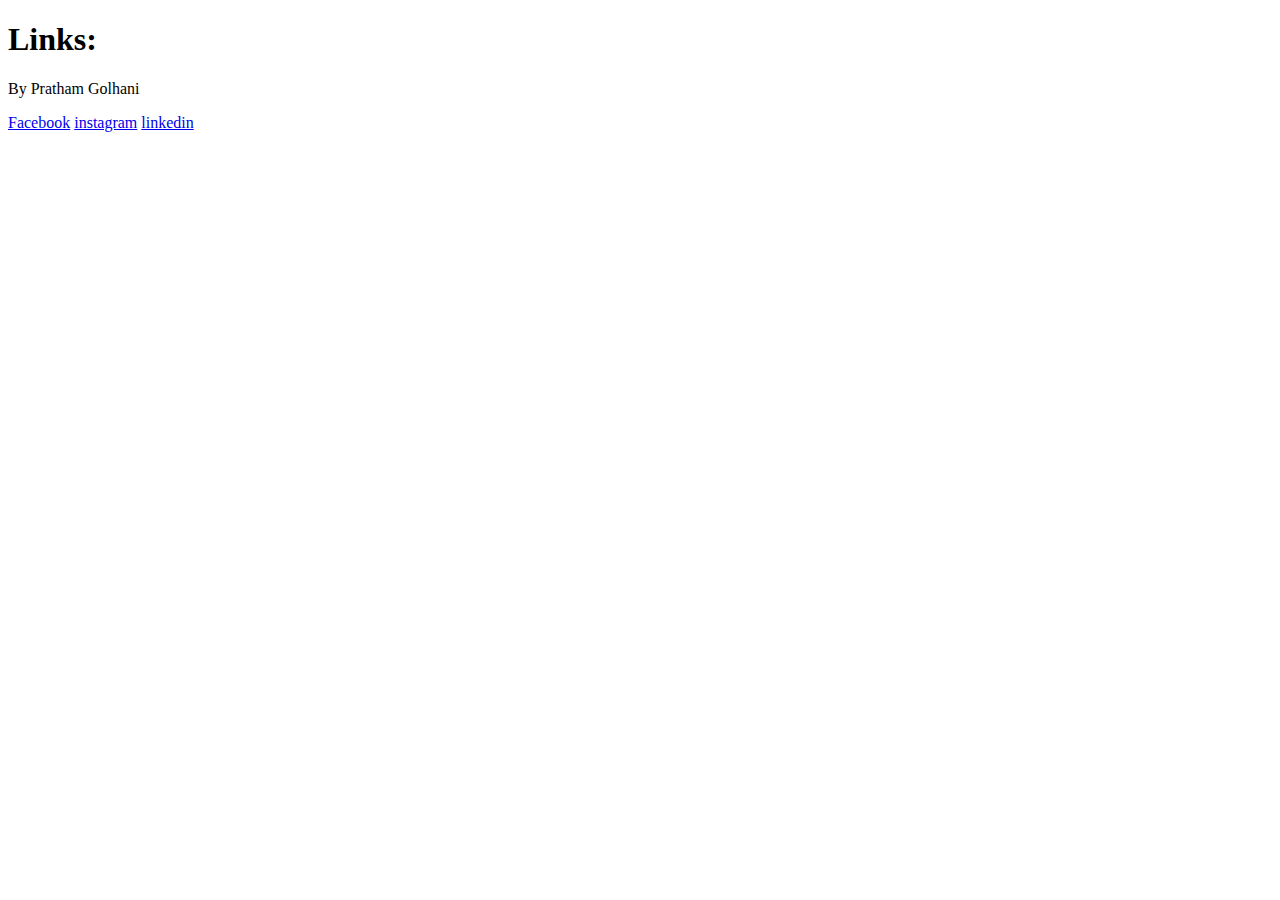
==== index.html @ c8157124 "initial commit" ====
<!DOCTYPE html>

<head>
    <title>Contact Page</title>
</head>

<body>
    <h1>Links:</h1>
    <p>By Pratham Golhani</p>
    <a href="https://www.facebook.com/profile.php?id=100007189846778">Facebook</a>
    <a href="https://www.instagram.com/p_golhani_2003/">instagram</a>
    <a href="https://www.linkedin.com/in/pratham-golhani-38450920a/">linkedin</a>
</body>

</html>
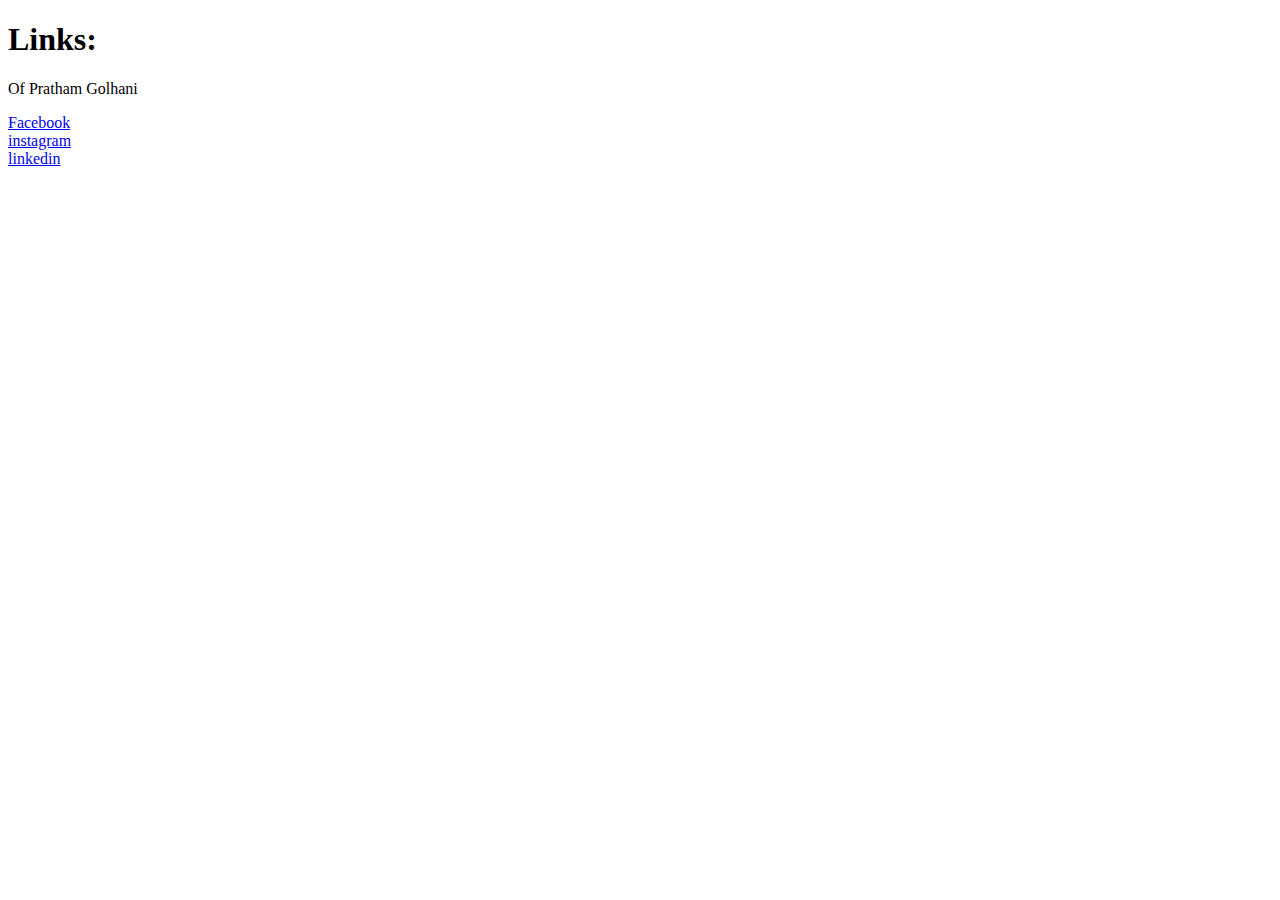
==== commit 021123cc: "Links in new line" ====
--- a/index.html
+++ b/index.html
@@ -6,9 +6,9 @@
 
 <body>
     <h1>Links:</h1>
-    <p>By Pratham Golhani</p>
-    <a href="https://www.facebook.com/profile.php?id=100007189846778">Facebook</a>
-    <a href="https://www.instagram.com/p_golhani_2003/">instagram</a>
+    <p>Of Pratham Golhani</p>
+    <a href="https://www.facebook.com/profile.php?id=100007189846778">Facebook</a><br>
+    <a href="https://www.instagram.com/p_golhani_2003/">instagram</a><br>
     <a href="https://www.linkedin.com/in/pratham-golhani-38450920a/">linkedin</a>
 </body>
 
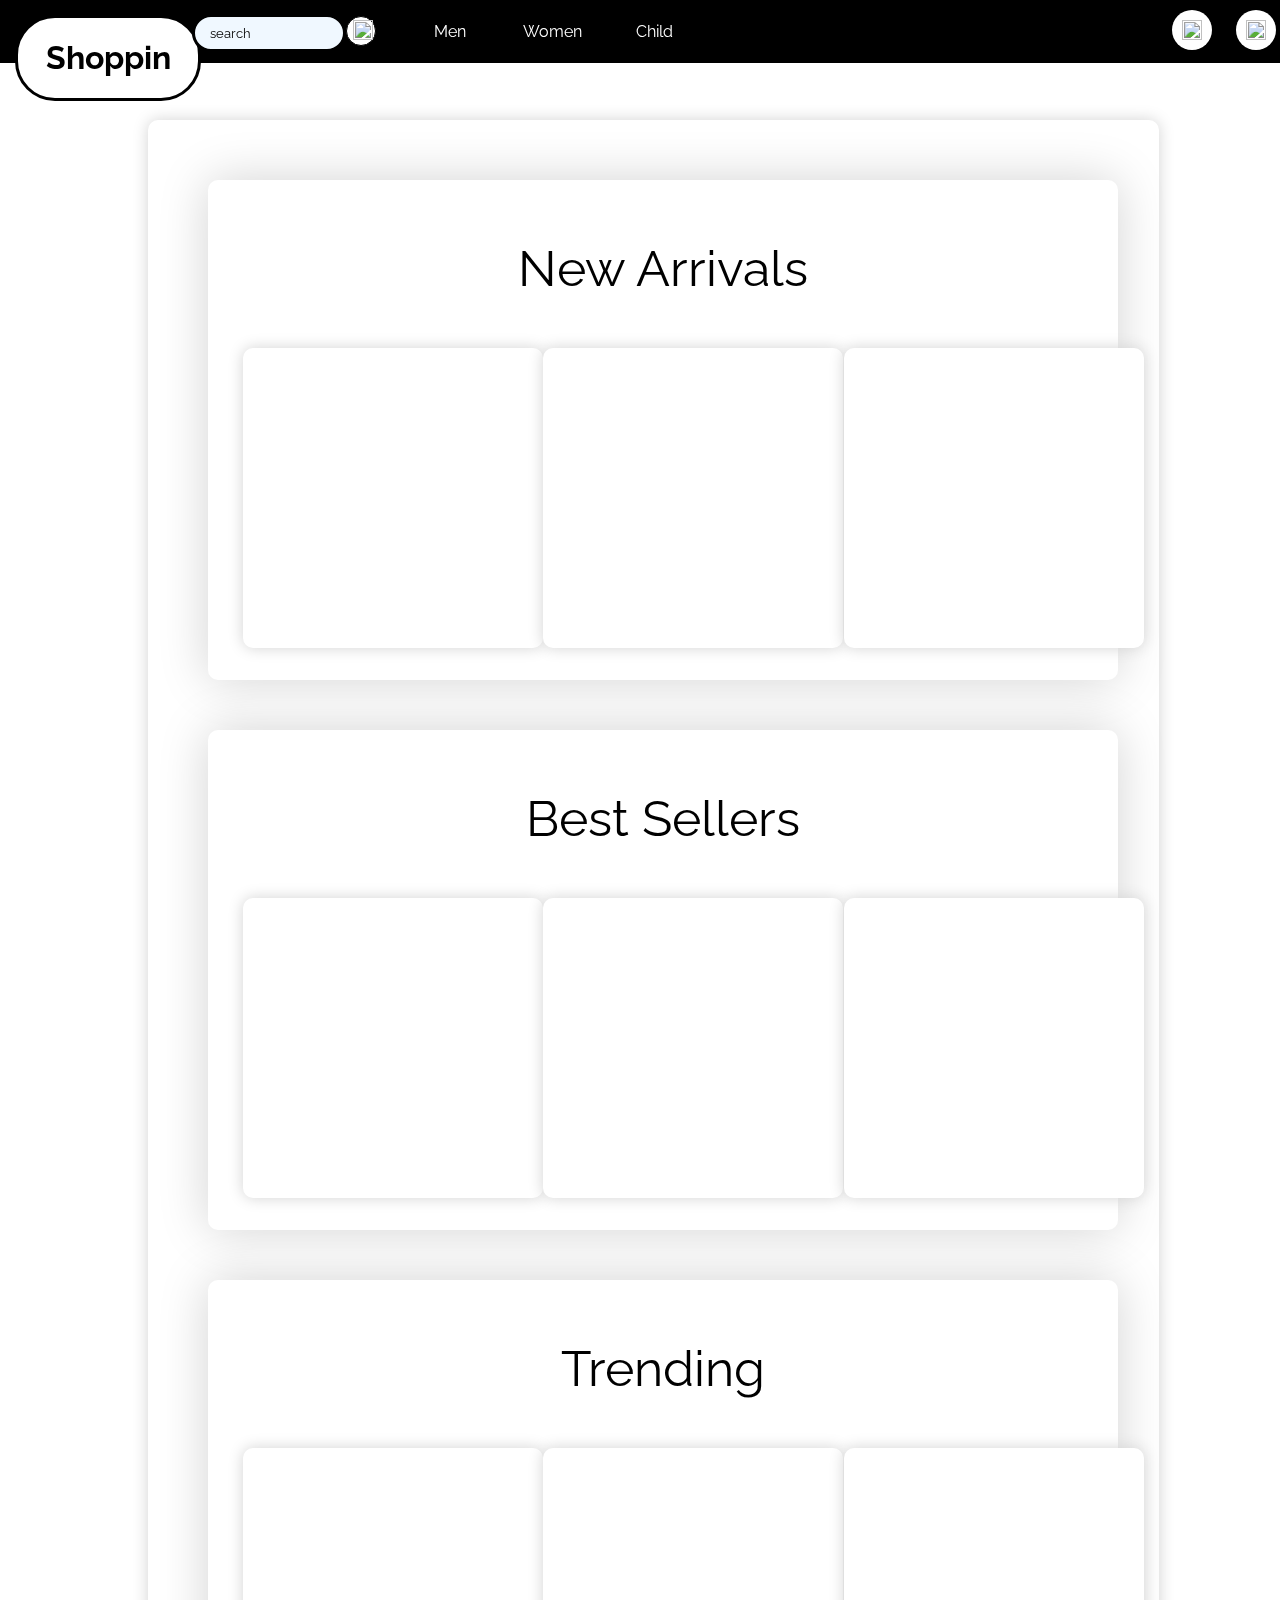
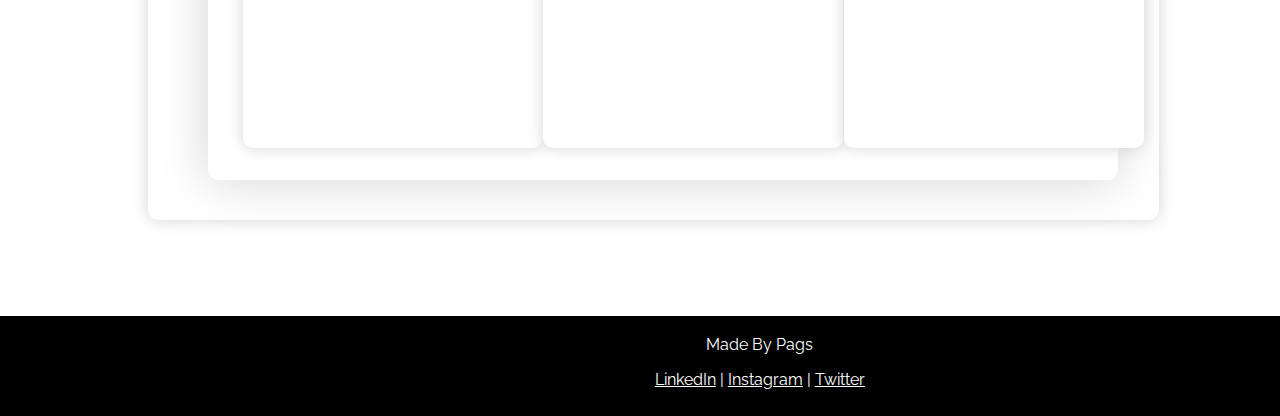
==== commit 74bfffec: "rename forntpage to index" ====
--- a/index.html
+++ b/index.html
@@ -1,15 +1,137 @@
-<!DOCTYPE html>
-
-<head>
-    <title>Contact Page</title>
-</head>
-
-<body>
-    <h1>Links:</h1>
-    <p>Of Pratham Golhani</p>
-    <a href="https://www.facebook.com/profile.php?id=100007189846778">Facebook</a><br>
-    <a href="https://www.instagram.com/p_golhani_2003/">instagram</a><br>
-    <a href="https://www.linkedin.com/in/pratham-golhani-38450920a/">linkedin</a>
-</body>
-
-</html>+<!DOCTYPE html>
+<html lang="en">
+<head>
+    <meta charset="UTF-8">
+    <meta http-equiv="X-UA-Compatible" content="IE=edge">
+    <meta name="viewport" content="width=device-width, initial-scale=1.0">
+    <title>Shoppin</title>
+    <link rel="stylesheet" href="frontstyle.css">
+    <link rel="preconnect" href="https://fonts.googleapis.com">
+    <link rel="preconnect" href="https://fonts.gstatic.com" crossorigin>
+    <link href="https://fonts.googleapis.com/css2?family=Raleway:wght@600&display=swap" rel="stylesheet">
+</head>
+<body>
+    <div class="navbar">
+        <div class="navbarname">
+            <h1>
+                <a href="frontpage.html">Shoppin</a>
+            </h1>
+        </div>
+        <div class="searching">
+            <input type="text" name="search" value="search" id="search">
+            <div>
+                <button id="searchicon" onclick="search();"><img src="https://www.freeiconspng.com/uploads/search-icon-png-21.png" alt="" height="20px" width="20px"></button>
+            </div>
+        </div>
+        <div class="navbarcategory">
+            <p  class="para">
+                <a href="cat.html">Men</a>
+            </p>
+        </div>
+        <div class="navbarcategory">
+            <p class="para">
+                <a href="cat.html">Women</a>
+            </p>
+        </div>
+        <div class="navbarcategory">
+            <p class="para">
+                <a href="cat.html">Child</a>
+            </p>
+        </div>
+        <div>
+        </div>
+        <div>
+            <div class="cartandlogin">
+               <img id="imgcart" src="https://www.freeiconspng.com/uploads/shopping-cart-icon-2.png" alt="" height="20px" width="20px"> 
+            </div>
+        </div>
+        <div>
+            <div class="cartandlogin">
+                <img id="imgcart" src="https://www.freeiconspng.com/uploads/person-icon-5.png" alt="" height="20px" width="20px">
+            </div>
+            
+        </div>
+    </div>
+    <div class="content">
+        <div class="first">
+            <p>
+                <br>
+                New Arrivals
+                <div class="second"> 
+                    <div class="third">
+                        <a href="https://www.amazon.in/STUDIO-NEXX-Washed-Denim-Casual/dp/B093ZB1PBP/ref=sr_1_6?pf_rd_i=1968024031&pf_rd_m=A1K21FY43GMZF8&pf_rd_p=0be41b9e-62b0-4d0c-81a1-ec2f182b9cc3&pf_rd_r=AXH17713651GQTF422P4&pf_rd_s=merchandised-search-13&pf_rd_t=101&qid=1651065191&refinements=p_n_material_browse:1974777031,p_72:1318476031&rnid=1318475031&s=apparel&sr=1-6" target="blank">
+                            <img src="https://m.media-amazon.com/images/I/519xijwncqS._UL1000_.jpg" alt="">
+                        </a>
+                    </div>
+                    <div class="third">
+                        <a href="https://www.amazon.in/dp/B08WRFVSWW/ref=s9_acsd_hps_bw_c2_x_3_i?pf_rd_m=A1K21FY43GMZF8&pf_rd_s=merchandised-search-11&pf_rd_r=2ZXWFSZH0DMYKZ0X1XC7&pf_rd_t=101&pf_rd_p=cfee9eb6-f4ca-4eff-8e54-f2307fd5630e&pf_rd_i=27960161031" target="blank">
+                            <img src="https://m.media-amazon.com/images/I/61IBDEdXE9L._UL1500_.jpg" alt="">
+                        </a>
+                    </div>
+                    <div class="third">
+                        <a href="https://www.amazon.in/Amayra-Womens-Rayon-Palazzos-Dupatta/dp/B07VK118SM/ref=pd_sbs_sccl_3/257-7467831-1701024?pd_rd_w=CvQTK&pf_rd_p=2cc6ee6d-5e48-4262-84d1-99c2a988deb6&pf_rd_r=D4E9AVG9KGN27X6K8S3G&pd_rd_r=f92e8b39-7e5f-4b4c-b0a2-ebe7894b85f2&pd_rd_wg=HcGwU&pd_rd_i=B07VF1FD3S&th=1&psc=1" target="blank">
+                            <img src="https://m.media-amazon.com/images/I/71yrCT4+rUS._UL1500_.jpg" alt="">
+                        </a>
+                    </div>
+                </div>
+            </p>
+            
+        </div>
+        <div class="first">
+            <p>
+                <br>
+                Best Sellers
+                <div class="second"> 
+                    <div class="third">
+                        <a href="https://www.amazon.in/Max-Regular-T-Shirt-S21CBT30ROSE-Pink_Rose/dp/B08SS96GRJ/ref=sr_1_35?keywords=T-shirts+Tops&pf_rd_i=4091091031&pf_rd_m=A1VBAL9TL5WCBF&pf_rd_p=02d8bd60-d0c8-4bfd-9f77-083f1fbca77c&pf_rd_r=8F6TVFBP4RJTYDNX5265&pf_rd_s=merchandised-search-5&pf_rd_t=30901&qid=1651065994&rnid=21618255031&s=apparel&sr=1-35" target="blank">
+                            <img src="https://m.media-amazon.com/images/I/81bw8sWO6qL._UL1500_.jpg" alt="">
+                        </a>
+                    </div>
+                    <div class="third">
+                        <a href="https://www.amazon.in/dp/B081JTC4PN/ref=s9_acsd_hps_bw_c2_x_4_i?pf_rd_m=A1K21FY43GMZF8&pf_rd_s=merchandised-search-12&pf_rd_r=BHBJ4EN7WQV3JM3XRY07&pf_rd_t=101&pf_rd_p=400c471b-f30a-4588-952a-253f8d5c1019&pf_rd_i=27063463031&th=1&psc=1" target="blank">
+                            <img src="https://m.media-amazon.com/images/I/81d2EpANFSL._UL1500_.jpg" alt="">
+                        </a>
+                    </div>
+                    <div class="third">
+                        <a href="https://www.amazon.in/Ben-Martin-Formal-Shirt-BMW-DNSHT-MENDB-44/dp/B074L36ZX5/ref=a9vs-vusim-pr-dp-v3m1-desktop-t2_sccl_7/257-7467831-1701024?pd_rd_w=qC98X&pf_rd_p=e29977fb-1d09-4576-a2f9-66f4520baeba&pf_rd_r=JHFN29W58WB3W6TTRA8Z&pd_rd_r=9ee5f5f4-449b-4ff0-b452-de7745adf527&pd_rd_wg=P3yVx&pd_rd_i=B074L3M4SX&th=1&psc=1" target="blank">
+                            <img src="https://m.media-amazon.com/images/I/81QYVVOlxsL._UL1500_.jpg" alt="">
+                        </a>
+                    </div>
+                </div>
+            </p>
+        </div>
+        <div class="first">
+            <p>
+                <br>
+                Trending
+                <div class="second"> 
+                    <div class="third">
+                        <a href="https://www.amazon.in/dp/B08VHHD478/ref=s9_acsd_hps_bw_c2_x_4_i?pf_rd_m=A1K21FY43GMZF8&pf_rd_s=merchandised-search-11&pf_rd_r=PQ7WN7PJQ2W3J1ZABATS&pf_rd_t=101&pf_rd_p=3d166c76-6e7e-4c4b-9bd5-e94570ff1e93&pf_rd_i=27063457031" target="blank">
+                            <img src="https://m.media-amazon.com/images/I/61xTT3UQ94L._UL1500_.jpg" alt="">
+                        </a>
+                    </div>
+                    <div class="third">
+                        <a href="https://www.amazon.in/ABH-LIFESTYLE-Pyjama-Printed-Jacket/dp/B09F9DSPHR/ref=pd_sim_sccl_1/257-7467831-1701024?pd_rd_w=ItJJn&pf_rd_p=266e543c-8814-43f9-9cfc-d21c75bff3a2&pf_rd_r=YWME6BTCB46JHM00M73R&pd_rd_r=117c3e08-7616-4697-9d9a-2a88f2522bc6&pd_rd_wg=tJRhn&pd_rd_i=B09F9T96MB&th=1&psc=1" target="blank">
+                            <img src="https://m.media-amazon.com/images/I/61fMaQv2AUL._UL1500_.jpg" alt="">
+                        </a>
+                    </div>
+                    <div class="third">
+                        <a href="https://www.amazon.in/Marvel-Kidsville-Regular-T-Shirt-MC001_Multicolor/dp/B07XQ8W34H/ref=sr_1_39?keywords=T-shirts+Tops&pf_rd_i=4091091031&pf_rd_m=A1VBAL9TL5WCBF&pf_rd_p=02d8bd60-d0c8-4bfd-9f77-083f1fbca77c&pf_rd_r=8F6TVFBP4RJTYDNX5265&pf_rd_s=merchandised-search-5&pf_rd_t=30901&qid=1651065994&rnid=21618255031&s=apparel&sr=1-39" target="blank">
+                            <img src="https://m.media-amazon.com/images/I/81f+y3VmJIL._UL1500_.jpg" alt="">
+                        </a>
+                    </div>
+                </div>
+            </p>
+        </div>
+    </div>
+    <div class="foot">
+            <p>
+                <br>
+                Made By Pags
+            </p>
+            <a href="https://www.linkedin.com/in/pratham-golhani-38450920a/">LinkedIn</a> |
+            <a href="https://www.instagram.com/p_golhani_2003/?hl=en">Instagram</a> |
+            <a href="https://twitter.com/golhani_pratham">Twitter</a>
+    </div>
+</body>
+</html>
--- a/frontstyle.css
+++ b/frontstyle.css
@@ -0,0 +1,168 @@
+body{
+    background-image: url("https://www.toptal.com/designers/subtlepatterns/uploads/swirl_pattern.png");
+  }
+  .navbar {
+    display: grid;
+    grid-template-columns: 15% 15% 8% 8% 8% 36% 5% 5%;
+    font-family: "Raleway", sans-serif;
+    width: 100%;
+    height: 60px;
+    top: 0px;
+    left: 0px;
+    position: fixed;
+    background-color: rgb(0, 0, 0);
+    border-bottom: 3px solid black;
+    z-index: 1;
+  }
+  .navbarname {
+    position: relative;
+    top: 15px;
+    left: 15px;
+    border: 3px solid black;
+    width: 180px;
+    text-align: center;
+    border-radius: 40px;
+    background-color: rgb(255, 255, 255);
+    color: rgb(0, 0, 0);
+  }
+  .navbarname a {
+    text-decoration: none;
+    color: black;
+  }
+  .navbarname:hover {
+    background-color: rgb(0, 0, 0);
+    color: white;
+  }
+  .navbarname:hover a{
+    color: rgb(255, 255, 255);
+    text-decoration: none;
+  }
+  .searching{
+    display: grid;
+    grid-template-columns: 80% 20%;
+  }
+  #search {
+    position: relative;
+    top: 14px;
+    border-radius: 20px;
+    background-color: aliceblue;
+    font-family: "Raleway", sans-serif;
+    height: 30px;
+    border: 3px solid black;
+    padding-left: 15px;
+  }
+  #searchicon{
+    position: relative;
+    top: 16px;
+    height: 30px;
+    width: 30px;
+    background-color: rgb(255, 255, 255);
+    border-radius: 15px;
+    border: 1px solid black;
+  }
+  
+  .navbarcategory {
+    position: relative;
+    left: 10px;
+    top: 10px;
+    height: 30px;
+    text-align: center;
+    border: 6px solid rgb(0, 0, 0);
+    width: 100px;
+    border-radius: 10px;
+    background-color: rgb(0, 0, 0);
+    color: rgb(255, 255, 255);
+  }
+  .navbarcategory:hover {
+    background-color: rgb(255, 255, 255);
+    color: rgb(0, 0, 0);
+  }
+    .navbarcategory a{
+        color: white;
+        text-decoration: none;
+    }
+    .navbarcategory:hover a{
+        color: rgb(0, 0, 0);
+    }
+  .para {
+    position: relative;
+    top: -10px;
+  }
+  #imgcart {
+    position: relative;
+    top: 10px;
+    left: 10px;
+  }
+  .cartandlogin {
+    position: relative;
+    top: 10px;
+    left: 20px;
+    height: 40px;
+    width: 40px;
+    border-radius: 20px;
+    background-color: rgb(255, 255, 255);
+  }
+  .content {
+    position: relative;
+    top: 70px ;
+    left: 140px;
+    width: 80%;
+    height: 1700px;
+    background-color: white;
+    box-shadow: 0 0 1em lightgray;
+    border-radius: 10px;
+    font-family: "Raleway", sans-serif;
+  }
+  .first {
+    width: 90%;
+    position: relative;
+    left: 50px;
+    top: 60px;
+    font-size: 50px;
+    font-weight: 400;
+    background-image: url("https://www.toptal.com/designers/subtlepatterns/uploads/spikes.png");
+    box-shadow: 0 0 1em lightgray;
+    margin: 10px;
+    border-radius: 10px;
+    text-align: center;
+    height: 500px;
+  }
+  .second{
+    display: grid;
+    grid-template-columns: 33% 33% 33%;
+    
+  }
+    .third{
+    position: relative;
+    left: 35px;
+    height: 300px;
+    width: 300px;
+    background-color: white;
+    border-radius: 10px;
+    box-shadow: 0 0 0.3em lightgray;  
+    }
+    .third:hover{
+        box-shadow: 0 0 1em lightgray;
+    }
+    .third img{
+        position: relative;
+        top: 10px;
+        max-height: 280px;
+        max-width: 280px;
+        
+    }
+  .foot{
+    font-family: "Raleway", sans-serif;
+    position: relative;
+    top: 150px;
+    left: -8px;
+    color: white;
+    background-color: black;
+    height: 100px;
+    width: 1519.55px;
+    text-align: center; 
+  }
+  .foot a{
+    color: white;
+  }
+ 